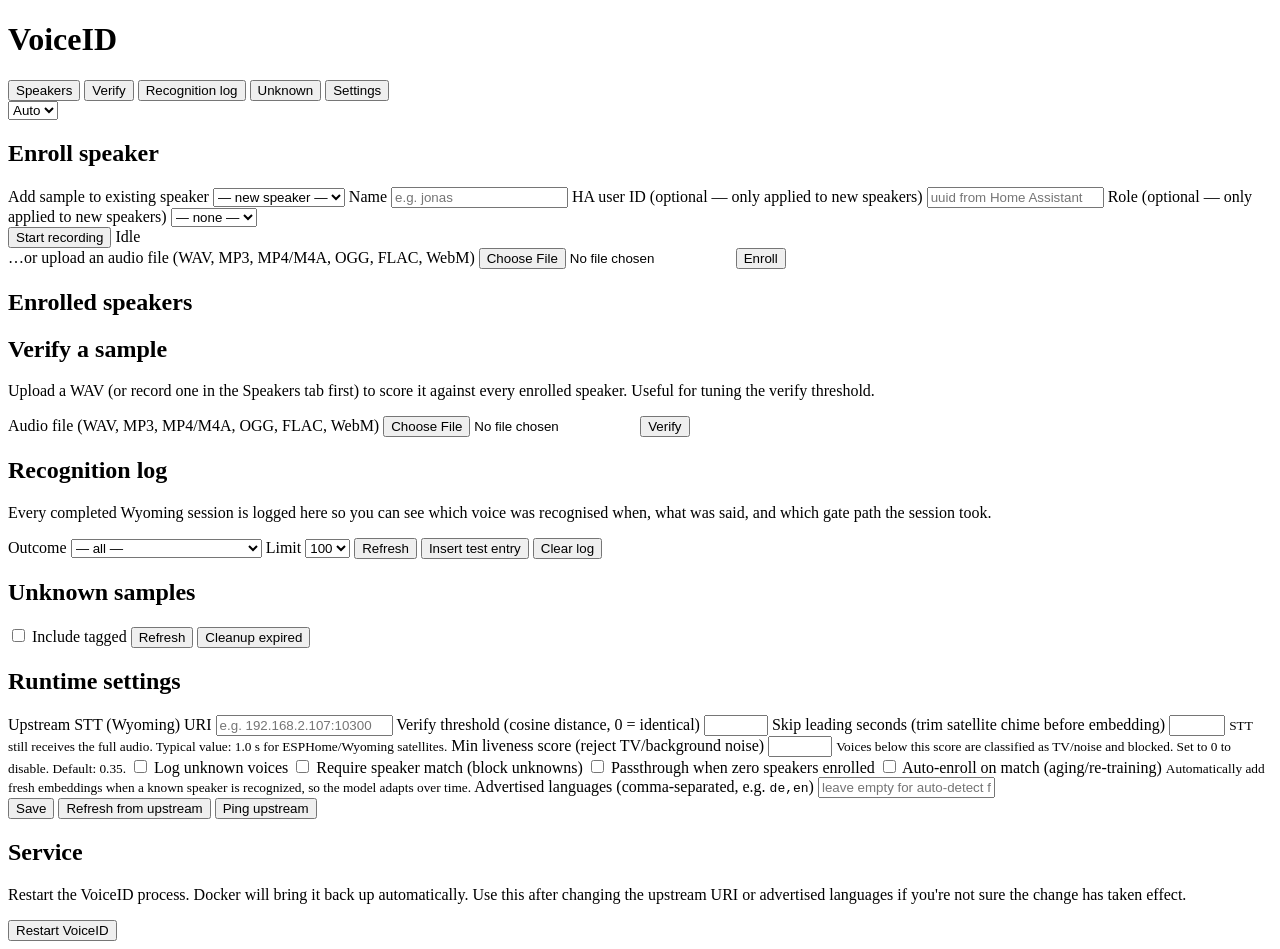
==== voiceid/ui/static/index.html @ ced76703 "VoiceID v2: self-hosted Wyoming speaker-recognition proxy for Home Assistant Complete MVP with worki" ====
<!DOCTYPE html>
<html lang="en">
<head>
    <meta charset="UTF-8">
    <meta name="viewport" content="width=device-width, initial-scale=1.0">
    <title>VoiceID</title>
    <link rel="stylesheet" href="/static/style.css">
</head>
<body>
    <header>
        <h1>VoiceID</h1>
        <nav>
            <button data-tab="speakers" class="tab-btn active" data-i18n="nav.speakers">Speakers</button>
            <button data-tab="verify" class="tab-btn" data-i18n="nav.verify">Verify</button>
            <button data-tab="recognition" class="tab-btn" data-i18n="nav.recognition">Recognition log</button>
            <button data-tab="unknown" class="tab-btn" data-i18n="nav.unknown">Unknown</button>
            <button data-tab="settings" class="tab-btn" data-i18n="nav.settings">Settings</button>
        </nav>
        <select id="lang-selector" class="lang-selector">
            <option value="auto">Auto</option>
            <option value="en">EN</option>
            <option value="de">DE</option>
        </select>
        <div id="status" class="status"></div>
    </header>

    <main>
        <!-- Speakers tab -->
        <section id="tab-speakers" class="tab active">
            <div class="card">
                <h2 data-i18n="speakers.enroll_title">Enroll speaker</h2>
                <form id="enroll-form">
                    <label>
                        <span data-i18n="speakers.add_to_existing">Add sample to existing speaker</span>
                        <select id="enroll-existing">
                            <option value="" data-i18n="speakers.new_speaker">— new speaker —</option>
                        </select>
                    </label>
                    <label>
                        <span data-i18n="speakers.name">Name</span>
                        <input type="text" name="name" required data-i18n-ph="speakers.ph_name" placeholder="e.g. jonas">
                    </label>
                    <label>
                        <span data-i18n="speakers.ha_user_id">HA user ID (optional — only applied to new speakers)</span>
                        <input type="text" name="ha_user_id" data-i18n-ph="speakers.ph_ha_id" placeholder="uuid from Home Assistant">
                    </label>
                    <label>
                        <span data-i18n="speakers.role">Role (optional — only applied to new speakers)</span>
                        <select name="role" id="enroll-role">
                            <option value="" data-i18n="speakers.none">— none —</option>
                        </select>
                    </label>
                    <div class="recorder">
                        <button type="button" id="record-btn" data-i18n="speakers.start_recording">Start recording</button>
                        <span id="record-status" data-i18n="speakers.idle">Idle</span>
                        <audio id="record-playback" controls hidden></audio>
                    </div>
                    <label>
                        <span data-i18n="speakers.or_upload">…or upload an audio file (WAV, MP3, MP4/M4A, OGG, FLAC, WebM)</span>
                        <input type="file" id="upload-file" accept="audio/*,.wav,.mp3,.mp4,.m4a,.ogg,.flac,.webm">
                    </label>
                    <button type="submit" data-i18n="speakers.enroll_btn">Enroll</button>
                </form>
                <div id="enroll-feedback"></div>
            </div>

            <div class="card">
                <h2 data-i18n="speakers.enrolled_title">Enrolled speakers</h2>
                <div id="speaker-list" class="list"></div>
            </div>
        </section>

        <!-- Verify tab -->
        <section id="tab-verify" class="tab">
            <div class="card">
                <h2 data-i18n="verify.title">Verify a sample</h2>
                <p class="meta" data-i18n="verify.description">
                    Upload a WAV (or record one in the Speakers tab first) to
                    score it against every enrolled speaker. Useful for tuning
                    the verify threshold.
                </p>
                <form id="verify-form">
                    <label>
                        <span data-i18n="verify.audio_file">Audio file (WAV, MP3, MP4/M4A, OGG, FLAC, WebM)</span>
                        <input type="file" id="verify-file" accept="audio/*,.wav,.mp3,.mp4,.m4a,.ogg,.flac,.webm" required>
                    </label>
                    <button type="submit" data-i18n="verify.btn">Verify</button>
                </form>
                <div id="verify-result"></div>
            </div>
        </section>

        <!-- Recognition log tab -->
        <section id="tab-recognition" class="tab">
            <div class="card">
                <h2 data-i18n="rec.title">Recognition log</h2>
                <p class="meta" data-i18n="rec.description">
                    Every completed Wyoming session is logged here so you
                    can see which voice was recognised when, what was
                    said, and which gate path the session took.
                </p>
                <div class="toolbar">
                    <label>
                        <span data-i18n="rec.outcome_filter">Outcome</span>
                        <select id="rec-filter-outcome">
                            <option value="" data-i18n="rec.all">— all —</option>
                            <option value="match" data-i18n="outcome.match">Match</option>
                            <option value="unknown-forwarded" data-i18n="outcome.unknown-forwarded">Unknown (forwarded)</option>
                            <option value="blocked-no-match" data-i18n="outcome.blocked-no-match">Blocked — no match</option>
                            <option value="blocked-no-speakers" data-i18n="outcome.blocked-no-speakers">Blocked — no speakers</option>
                            <option value="blocked-embed-failed" data-i18n="outcome.blocked-embed-failed">Blocked — embed failed</option>
                            <option value="blocked-tv-noise" data-i18n="outcome.blocked-tv-noise">Blocked — TV/noise</option>
                            <option value="passthrough-short" data-i18n="outcome.passthrough-short">Passthrough — short</option>
                            <option value="passthrough-no-speakers" data-i18n="outcome.passthrough-no-speakers">Passthrough — no speakers</option>
                            <option value="empty" data-i18n="outcome.empty">Empty</option>
                        </select>
                    </label>
                    <label>
                        <span data-i18n="rec.limit">Limit</span>
                        <select id="rec-filter-limit">
                            <option value="50">50</option>
                            <option value="100" selected>100</option>
                            <option value="250">250</option>
                            <option value="500">500</option>
                        </select>
                    </label>
                    <button id="refresh-rec" data-i18n="rec.refresh">Refresh</button>
                    <button id="test-rec" class="secondary" data-i18n="rec.insert_test">Insert test entry</button>
                    <button id="clear-rec" class="danger" data-i18n="rec.clear_log">Clear log</button>
                </div>
                <div id="rec-stats" class="meta"></div>
                <div id="rec-list" class="list"></div>
            </div>
        </section>

        <!-- Unknown tab -->
        <section id="tab-unknown" class="tab">
            <div class="card">
                <h2 data-i18n="unknown.title">Unknown samples</h2>
                <div class="toolbar">
                    <label><input type="checkbox" id="include-tagged"> <span data-i18n="unknown.include_tagged">Include tagged</span></label>
                    <button id="refresh-unknown" data-i18n="unknown.refresh">Refresh</button>
                    <button id="cleanup-unknown" data-i18n="unknown.cleanup">Cleanup expired</button>
                </div>
                <div id="unknown-list" class="list"></div>
            </div>
        </section>

        <!-- Settings tab -->
        <section id="tab-settings" class="tab">
            <div class="card">
                <h2 data-i18n="settings.title">Runtime settings</h2>
                <form id="settings-form">
                    <label>
                        <span data-i18n="settings.upstream_uri">Upstream STT (Wyoming) URI</span>
                        <input type="text" name="upstream_uri" data-i18n-ph="settings.ph_upstream" placeholder="e.g. 192.168.2.107:10300">
                        <small id="upstream-hint" class="meta"></small>
                    </label>
                    <label>
                        <span data-i18n="settings.threshold">Verify threshold (cosine distance, 0 = identical)</span>
                        <input type="number" step="0.01" min="0" max="2" name="verify_threshold">
                    </label>
                    <label>
                        <span data-i18n="settings.skip_leading">Skip leading seconds (trim satellite chime before embedding)</span>
                        <input type="number" step="0.1" min="0" max="5" name="skip_leading_seconds">
                        <small class="meta" data-i18n="settings.skip_hint">STT still receives the full audio. Typical value: 1.0 s for ESPHome/Wyoming satellites.</small>
                    </label>
                    <label>
                        <span data-i18n="settings.min_liveness">Min liveness score (reject TV/background noise)</span>
                        <input type="number" step="0.01" min="0" max="1" name="min_liveness_score">
                        <small class="meta" data-i18n="settings.min_liveness_hint">Voices below this score are classified as TV/noise and blocked. Set to 0 to disable. Default: 0.35.</small>
                    </label>
                    <label class="switch">
                        <input type="checkbox" name="unknown_logging">
                        <span data-i18n="settings.unknown_logging">Log unknown voices</span>
                    </label>
                    <label class="switch">
                        <input type="checkbox" name="require_speaker_match">
                        <span data-i18n="settings.require_match">Require speaker match (block unknowns)</span>
                    </label>
                    <label class="switch">
                        <input type="checkbox" name="passthrough_when_no_speakers">
                        <span data-i18n="settings.passthrough_empty">Passthrough when zero speakers enrolled</span>
                    </label>
                    <label class="switch">
                        <input type="checkbox" name="auto_enroll">
                        <span data-i18n="settings.auto_enroll">Auto-enroll on match (aging/re-training)</span>
                        <small class="meta" data-i18n="settings.auto_enroll_hint">Automatically add fresh embeddings when a known speaker is recognized, so the model adapts over time.</small>
                    </label>
                    <label>
                        <span data-i18n="settings.languages">Advertised languages (comma-separated, e.g. <code>de,en</code>)</span>
                        <input type="text" name="advertised_languages" data-i18n-ph="settings.ph_languages" placeholder="leave empty for auto-detect from upstream">
                        <small id="lang-hint" class="meta"></small>
                    </label>
                    <div class="row">
                        <button type="submit" data-i18n="settings.save">Save</button>
                        <button type="button" id="refresh-langs-btn" data-i18n="settings.refresh_langs">Refresh from upstream</button>
                        <button type="button" id="ping-upstream-btn" class="secondary" data-i18n="settings.ping">Ping upstream</button>
                    </div>
                </form>
                <div id="settings-info"></div>
                <div id="ping-result" class="meta"></div>
            </div>

            <div class="card">
                <h2 data-i18n="service.title">Service</h2>
                <p class="meta" data-i18n="service.description">
                    Restart the VoiceID process. Docker will bring it back up
                    automatically. Use this after changing the upstream URI or
                    advertised languages if you're not sure the change has
                    taken effect.
                </p>
                <button type="button" id="restart-btn" class="danger" data-i18n="service.restart_btn">Restart VoiceID</button>
                <div id="restart-feedback" class="meta"></div>
            </div>
        </section>
    </main>

    <script src="/static/i18n.js"></script>
    <script src="/static/app.js"></script>
</body>
</html>
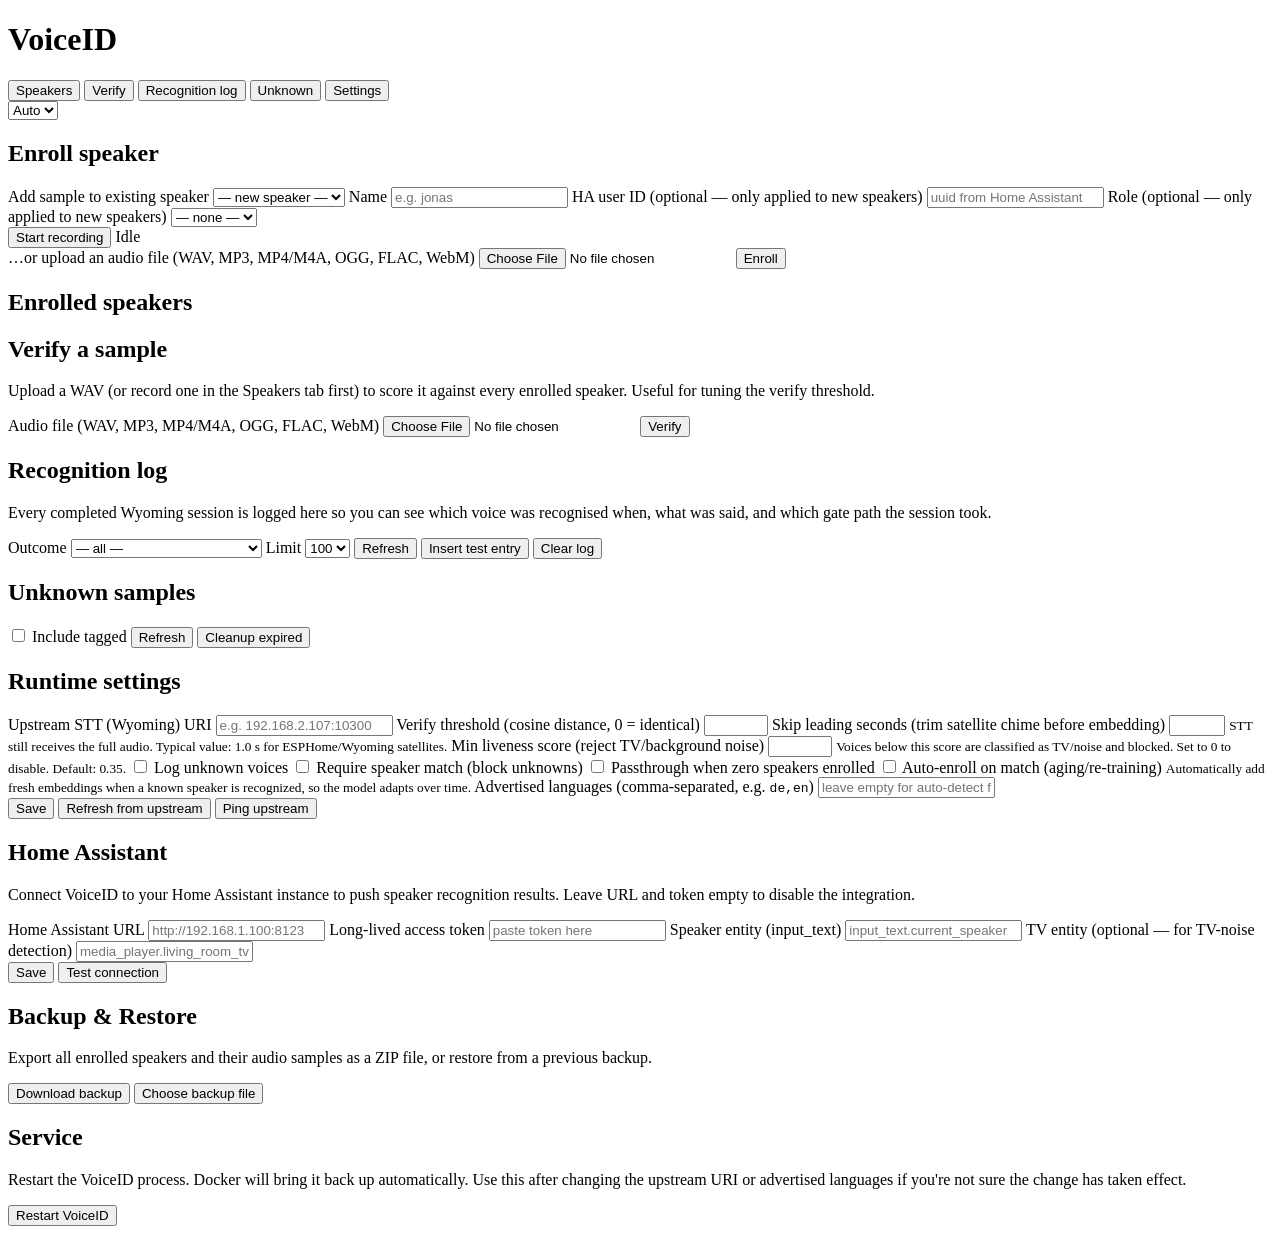
==== commit cc5eb77d: "Move HA settings to UI, drop .env dependency, add speaker backup/restore - HA integration (URL, toke" ====
--- a/voiceid/ui/static/index.html
+++ b/voiceid/ui/static/index.html
@@ -203,6 +203,68 @@
             </div>
 
             <div class="card">
+                <h2 data-i18n="ha.title">Home Assistant</h2>
+                <p class="meta" data-i18n="ha.description">
+                    Connect VoiceID to your Home Assistant instance to push
+                    speaker recognition results. Leave URL and token empty
+                    to disable the integration.
+                </p>
+                <form id="ha-settings-form">
+                    <label>
+                        <span data-i18n="ha.url">Home Assistant URL</span>
+                        <input type="url" name="ha_url" data-i18n-ph="ha.ph_url" placeholder="http://192.168.1.100:8123">
+                    </label>
+                    <label>
+                        <span data-i18n="ha.token">Long-lived access token</span>
+                        <input type="password" name="ha_token" data-i18n-ph="ha.ph_token" placeholder="paste token here" autocomplete="off">
+                        <small id="ha-token-hint" class="meta"></small>
+                    </label>
+                    <label>
+                        <span data-i18n="ha.input_entity">Speaker entity (input_text)</span>
+                        <input type="text" name="ha_input_text_entity" data-i18n-ph="ha.ph_entity" placeholder="input_text.current_speaker">
+                    </label>
+                    <label>
+                        <span data-i18n="ha.tv_entity">TV entity (optional — for TV-noise detection)</span>
+                        <input type="text" name="ha_tv_entity" data-i18n-ph="ha.ph_tv" placeholder="media_player.living_room_tv">
+                    </label>
+                    <div class="row">
+                        <button type="submit" data-i18n="ha.save">Save</button>
+                        <button type="button" id="ha-test-btn" class="secondary" data-i18n="ha.test">Test connection</button>
+                    </div>
+                </form>
+                <div id="ha-feedback" class="meta"></div>
+            </div>
+
+            <div class="card">
+                <h2 data-i18n="backup.title">Backup &amp; Restore</h2>
+                <p class="meta" data-i18n="backup.description">
+                    Export all enrolled speakers and their audio samples as a
+                    ZIP file, or restore from a previous backup.
+                </p>
+                <div class="row">
+                    <button type="button" id="backup-export-btn" data-i18n="backup.export">Download backup</button>
+                    <label class="file-upload secondary">
+                        <input type="file" id="backup-file" accept=".zip" hidden>
+                        <button type="button" id="backup-pick-btn" class="secondary" data-i18n="backup.pick_file">Choose backup file</button>
+                    </label>
+                </div>
+                <div id="backup-restore-panel" hidden>
+                    <p id="backup-file-name" class="meta"></p>
+                    <div class="row">
+                        <label>
+                            <span data-i18n="backup.mode">Restore mode</span>
+                            <select id="backup-mode">
+                                <option value="merge" data-i18n="backup.mode_merge">Merge (keep existing)</option>
+                                <option value="replace" data-i18n="backup.mode_replace">Replace (delete all first)</option>
+                            </select>
+                        </label>
+                        <button type="button" id="backup-restore-btn" class="danger" data-i18n="backup.restore">Restore</button>
+                    </div>
+                </div>
+                <div id="backup-feedback" class="meta"></div>
+            </div>
+
+            <div class="card">
                 <h2 data-i18n="service.title">Service</h2>
                 <p class="meta" data-i18n="service.description">
                     Restart the VoiceID process. Docker will bring it back up
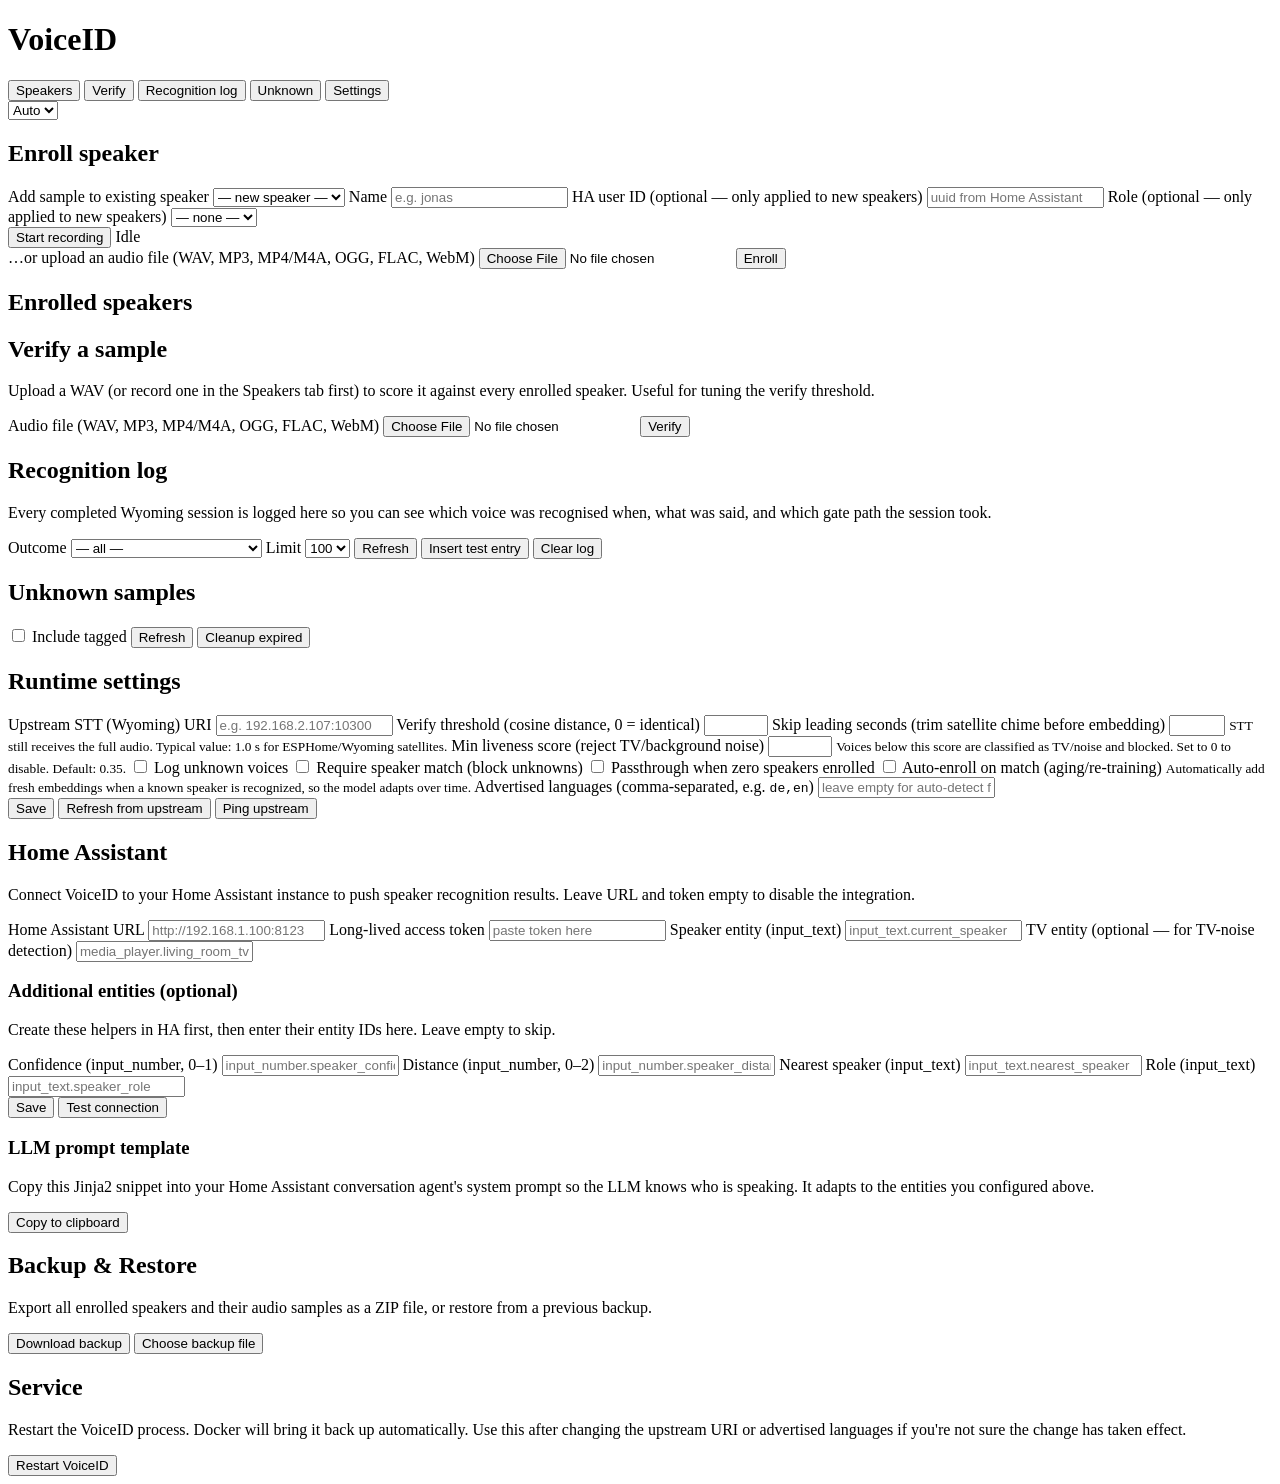
==== commit 5b98ebd3: "Extend HA integration: push confidence, distance, nearest speaker, role - Extended fire_speaker_even" ====
--- a/voiceid/ui/static/index.html
+++ b/voiceid/ui/static/index.html
@@ -227,12 +227,41 @@
                         <span data-i18n="ha.tv_entity">TV entity (optional — for TV-noise detection)</span>
                         <input type="text" name="ha_tv_entity" data-i18n-ph="ha.ph_tv" placeholder="media_player.living_room_tv">
                     </label>
+                    <h3 data-i18n="ha.extra_entities">Additional entities (optional)</h3>
+                    <p class="meta" data-i18n="ha.extra_hint">Create these helpers in HA first, then enter their entity IDs here. Leave empty to skip.</p>
+                    <label>
+                        <span data-i18n="ha.confidence_entity">Confidence (input_number, 0–1)</span>
+                        <input type="text" name="ha_confidence_entity" data-i18n-ph="ha.ph_confidence" placeholder="input_number.speaker_confidence">
+                    </label>
+                    <label>
+                        <span data-i18n="ha.distance_entity">Distance (input_number, 0–2)</span>
+                        <input type="text" name="ha_distance_entity" data-i18n-ph="ha.ph_distance" placeholder="input_number.speaker_distance">
+                    </label>
+                    <label>
+                        <span data-i18n="ha.nearest_entity">Nearest speaker (input_text)</span>
+                        <input type="text" name="ha_nearest_entity" data-i18n-ph="ha.ph_nearest" placeholder="input_text.nearest_speaker">
+                    </label>
+                    <label>
+                        <span data-i18n="ha.role_entity">Role (input_text)</span>
+                        <input type="text" name="ha_role_entity" data-i18n-ph="ha.ph_role" placeholder="input_text.speaker_role">
+                    </label>
                     <div class="row">
                         <button type="submit" data-i18n="ha.save">Save</button>
                         <button type="button" id="ha-test-btn" class="secondary" data-i18n="ha.test">Test connection</button>
                     </div>
                 </form>
                 <div id="ha-feedback" class="meta"></div>
+                <div id="ha-template-preview">
+                    <h3 data-i18n="ha.template_title">LLM prompt template</h3>
+                    <p class="meta" data-i18n="ha.template_hint">
+                        Copy this Jinja2 snippet into your Home Assistant conversation
+                        agent's system prompt so the LLM knows who is speaking.
+                        It adapts to the entities you configured above.
+                    </p>
+                    <pre><code id="ha-template-code"></code></pre>
+                    <button type="button" id="ha-copy-template" class="secondary" data-i18n="ha.copy_template">Copy to clipboard</button>
+                    <span id="ha-copy-feedback"></span>
+                </div>
             </div>
 
             <div class="card">
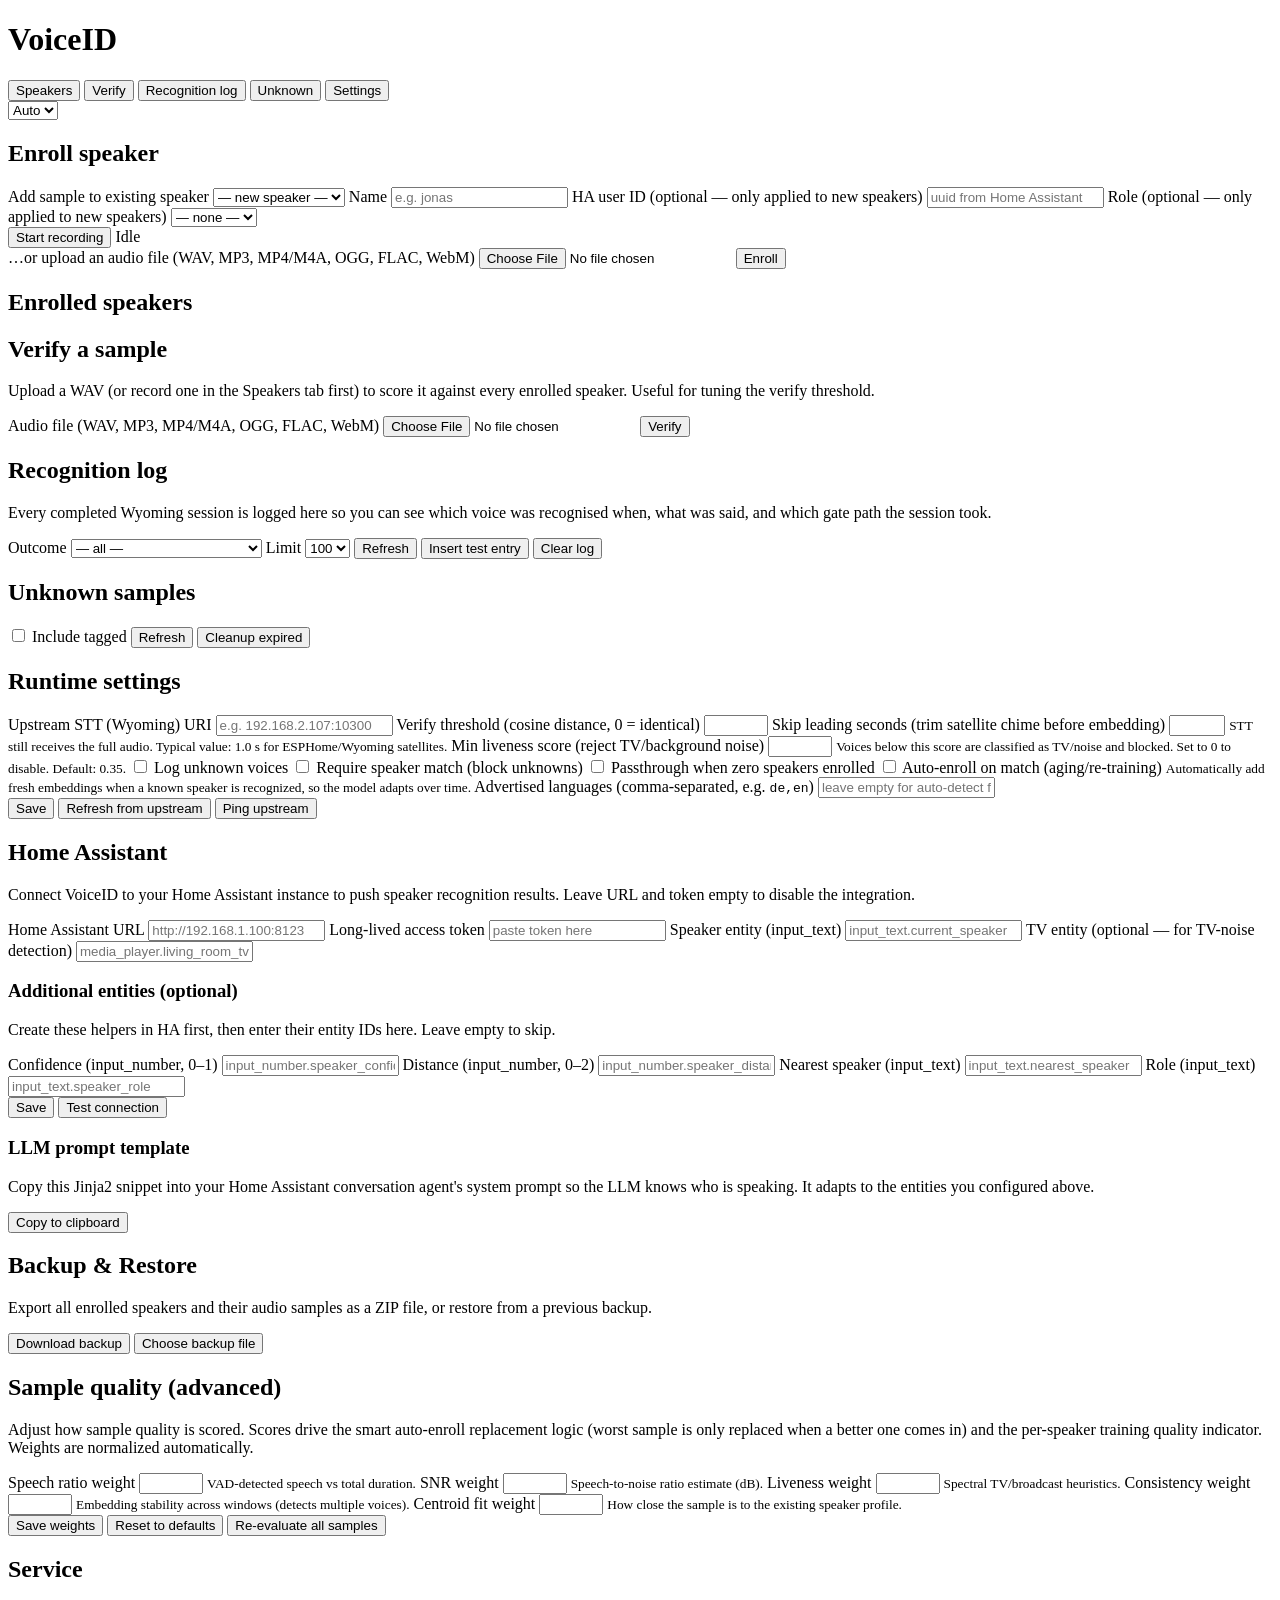
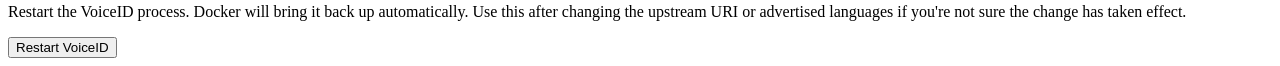
==== commit b677c5cd: "Add sample quality scoring, smart auto-enroll, satellite tagging Composite quality score (0-1) per s" ====
--- a/voiceid/ui/static/index.html
+++ b/voiceid/ui/static/index.html
@@ -294,6 +294,50 @@
             </div>
 
             <div class="card">
+                <h2 data-i18n="quality.title">Sample quality (advanced)</h2>
+                <p class="meta" data-i18n="quality.description">
+                    Adjust how sample quality is scored. Scores drive the smart
+                    auto-enroll replacement logic (worst sample is only replaced
+                    when a better one comes in) and the per-speaker training
+                    quality indicator. Weights are normalized automatically.
+                </p>
+                <form id="quality-form">
+                    <label>
+                        <span data-i18n="quality.w_speech_ratio">Speech ratio weight</span>
+                        <input type="number" step="0.05" min="0" max="1" name="speech_ratio">
+                        <small class="meta" data-i18n="quality.w_speech_ratio_hint">VAD-detected speech vs total duration.</small>
+                    </label>
+                    <label>
+                        <span data-i18n="quality.w_snr">SNR weight</span>
+                        <input type="number" step="0.05" min="0" max="1" name="snr">
+                        <small class="meta" data-i18n="quality.w_snr_hint">Speech-to-noise ratio estimate (dB).</small>
+                    </label>
+                    <label>
+                        <span data-i18n="quality.w_liveness">Liveness weight</span>
+                        <input type="number" step="0.05" min="0" max="1" name="liveness">
+                        <small class="meta" data-i18n="quality.w_liveness_hint">Spectral TV/broadcast heuristics.</small>
+                    </label>
+                    <label>
+                        <span data-i18n="quality.w_consistency">Consistency weight</span>
+                        <input type="number" step="0.05" min="0" max="1" name="consistency">
+                        <small class="meta" data-i18n="quality.w_consistency_hint">Embedding stability across windows (detects multiple voices).</small>
+                    </label>
+                    <label>
+                        <span data-i18n="quality.w_centroid_distance">Centroid fit weight</span>
+                        <input type="number" step="0.05" min="0" max="1" name="centroid_distance">
+                        <small class="meta" data-i18n="quality.w_centroid_distance_hint">How close the sample is to the existing speaker profile.</small>
+                    </label>
+                    <div id="quality-weights-info" class="meta"></div>
+                    <div class="row">
+                        <button type="submit" data-i18n="quality.save">Save weights</button>
+                        <button type="button" id="quality-reset-btn" class="secondary" data-i18n="quality.reset">Reset to defaults</button>
+                        <button type="button" id="quality-rescore-btn" class="secondary" data-i18n="quality.rescore_all">Re-evaluate all samples</button>
+                    </div>
+                </form>
+                <div id="quality-feedback" class="meta"></div>
+            </div>
+
+            <div class="card">
                 <h2 data-i18n="service.title">Service</h2>
                 <p class="meta" data-i18n="service.description">
                     Restart the VoiceID process. Docker will bring it back up
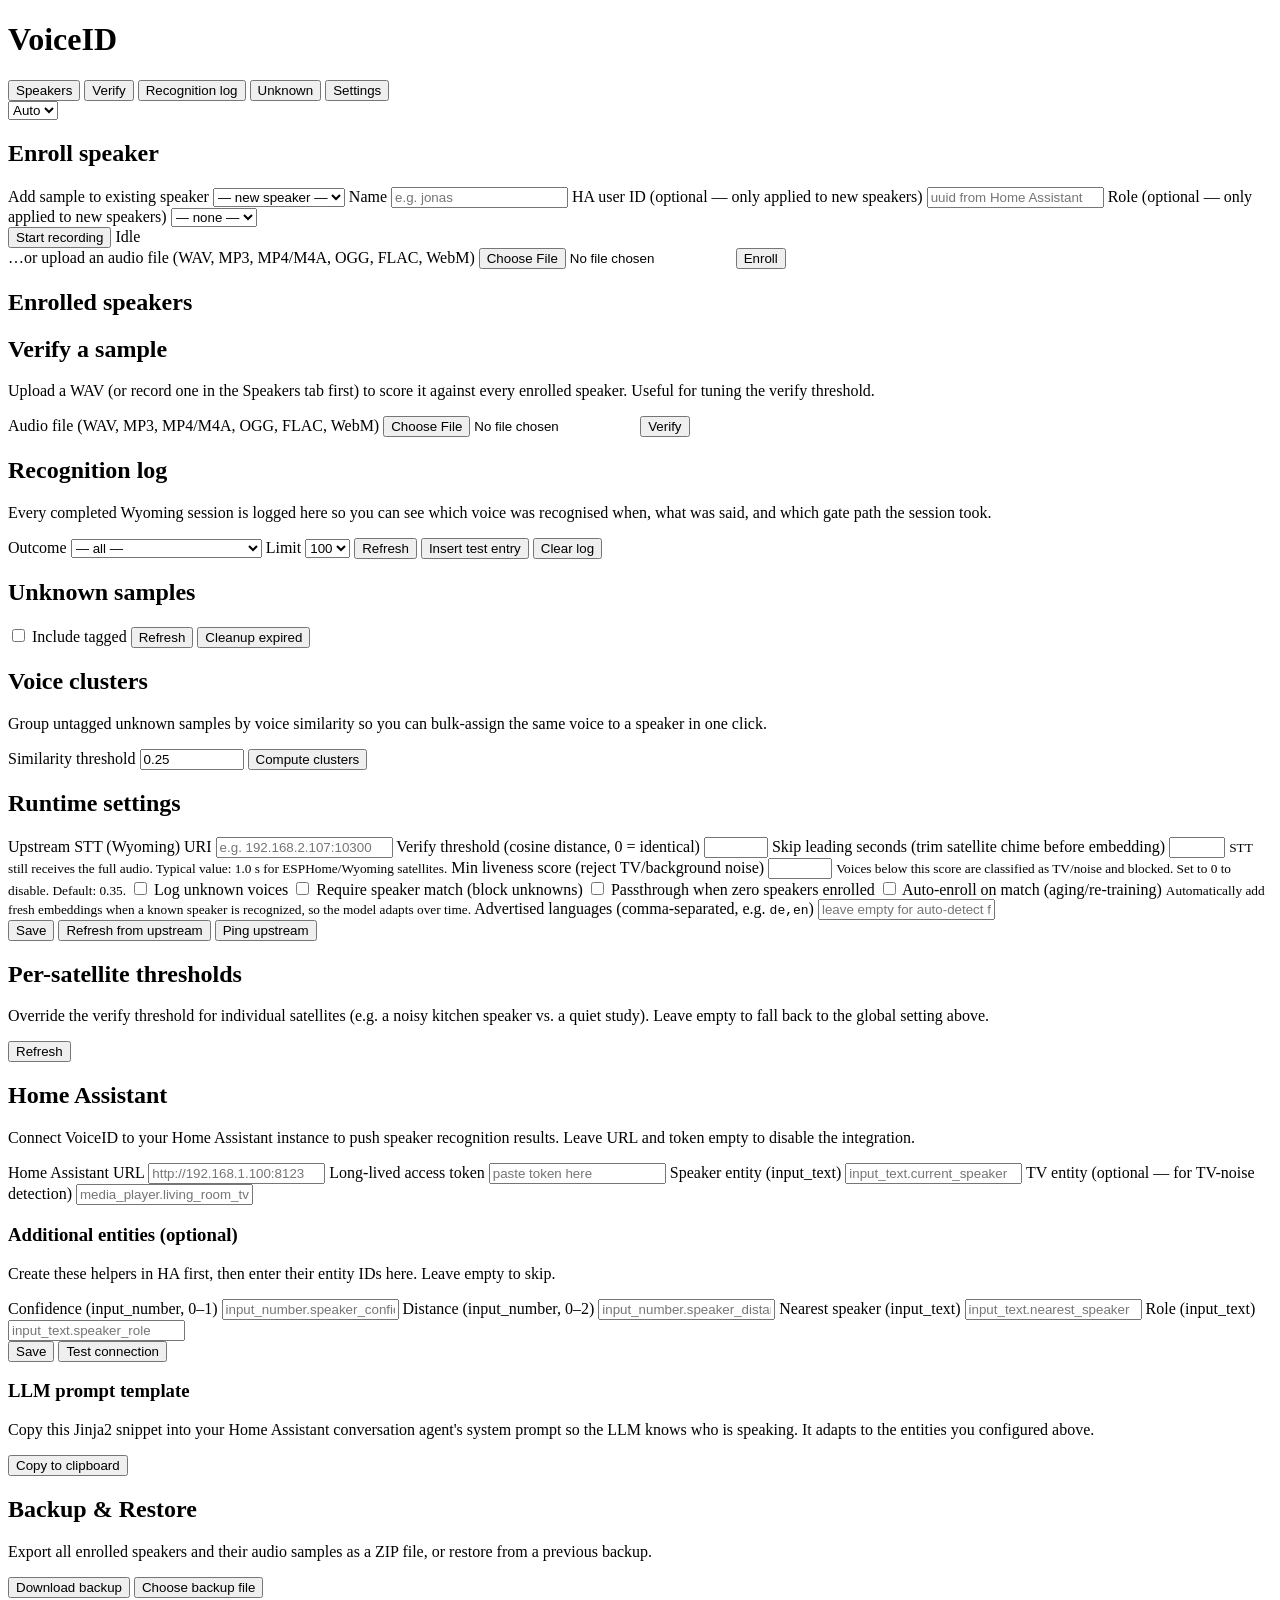
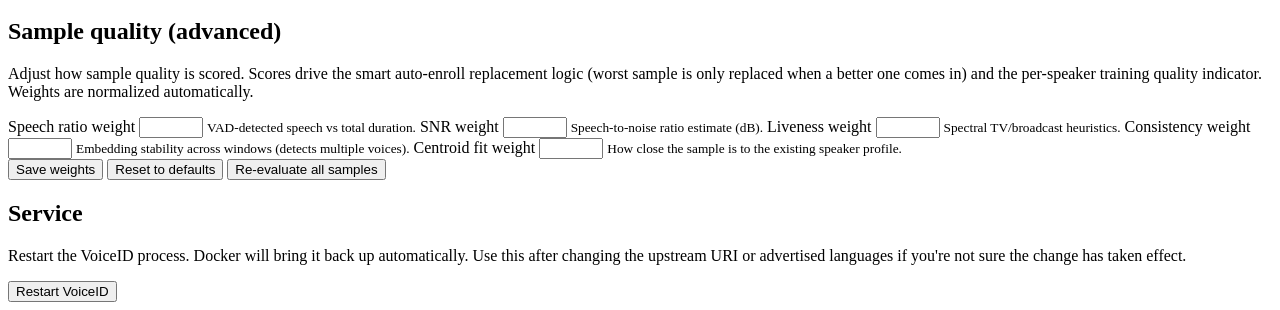
==== commit b47fa8bc: "Add per-satellite thresholds and unknown-voice clustering Extends the proxy with three related upgra" ====
--- a/voiceid/ui/static/index.html
+++ b/voiceid/ui/static/index.html
@@ -144,6 +144,23 @@
                 </div>
                 <div id="unknown-list" class="list"></div>
             </div>
+
+            <div class="card">
+                <h2 data-i18n="cluster.title">Voice clusters</h2>
+                <p class="meta" data-i18n="cluster.description">
+                    Group untagged unknown samples by voice similarity so you can
+                    bulk-assign the same voice to a speaker in one click.
+                </p>
+                <div class="toolbar">
+                    <label style="flex-direction:row; align-items:center; gap:0.4rem">
+                        <span data-i18n="cluster.threshold">Similarity threshold</span>
+                        <input type="number" id="cluster-threshold" step="0.01" min="0" max="1" value="0.25" style="width:6rem">
+                    </label>
+                    <button id="cluster-refresh" class="secondary" data-i18n="cluster.refresh">Compute clusters</button>
+                </div>
+                <div id="cluster-list" class="list"></div>
+                <div id="cluster-feedback" class="feedback"></div>
+            </div>
         </section>
 
         <!-- Settings tab -->
@@ -200,6 +217,20 @@
                 </form>
                 <div id="settings-info"></div>
                 <div id="ping-result" class="meta"></div>
+            </div>
+
+            <div class="card">
+                <h2 data-i18n="sat_threshold.title">Per-satellite thresholds</h2>
+                <p class="meta" data-i18n="sat_threshold.description">
+                    Override the verify threshold for individual satellites
+                    (e.g. a noisy kitchen speaker vs. a quiet study). Leave
+                    empty to fall back to the global setting above.
+                </p>
+                <div id="sat-threshold-list" class="list"></div>
+                <div class="row" style="margin-top:0.5rem">
+                    <button type="button" id="sat-threshold-refresh" class="secondary" data-i18n="sat_threshold.refresh">Refresh</button>
+                </div>
+                <div id="sat-threshold-feedback" class="feedback"></div>
             </div>
 
             <div class="card">
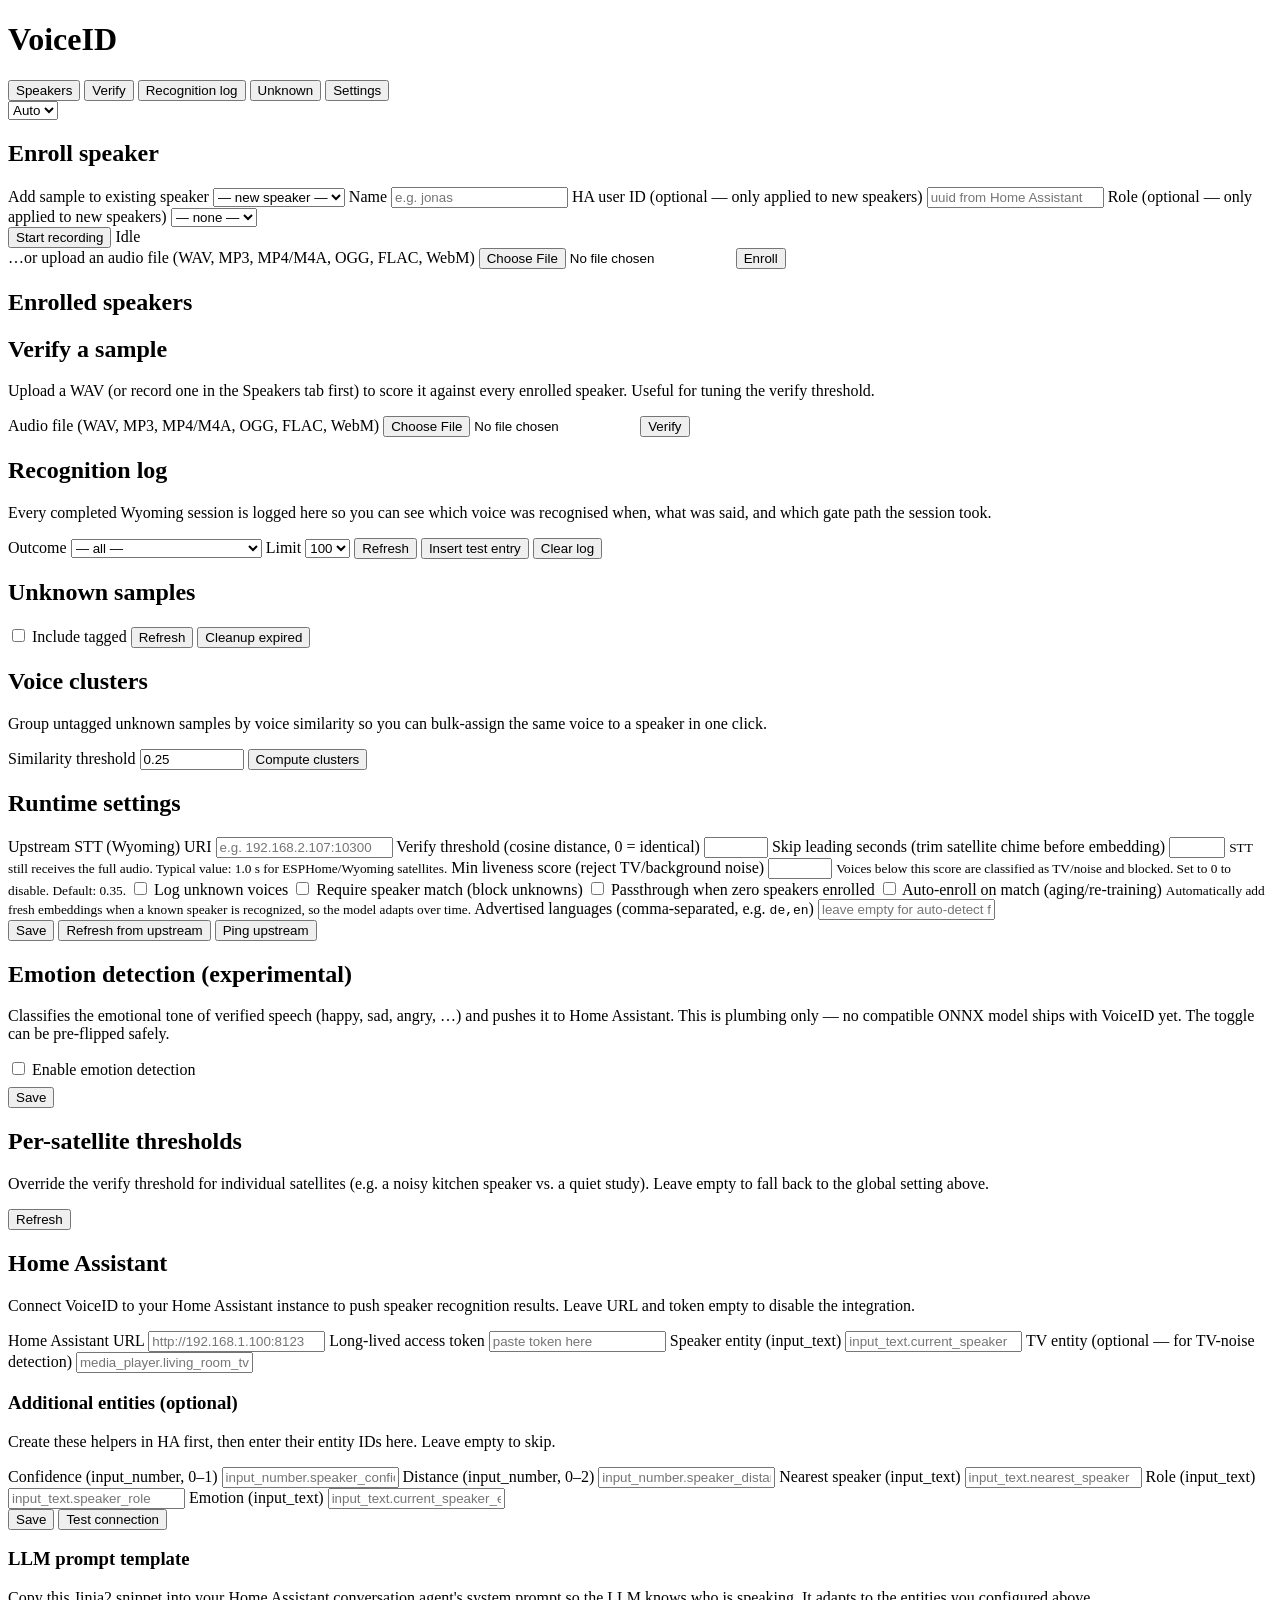
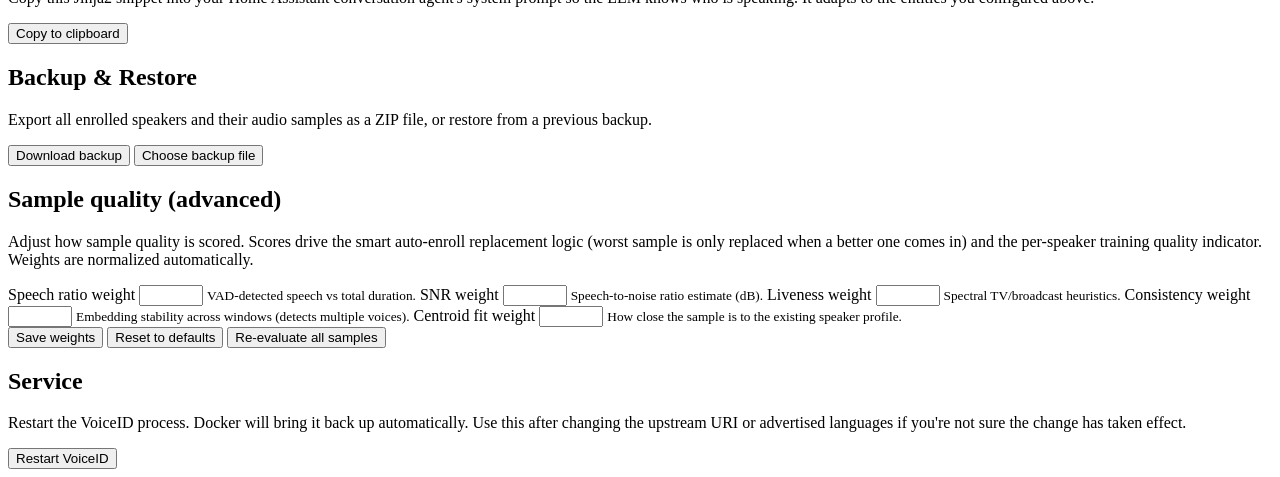
==== commit 055beae5: "Add emotion UI: settings toggle, recognition-log chip, HA entity wiring Completes the emotion-detect" ====
--- a/voiceid/ui/static/index.html
+++ b/voiceid/ui/static/index.html
@@ -4,7 +4,10 @@
     <meta charset="UTF-8">
     <meta name="viewport" content="width=device-width, initial-scale=1.0">
     <title>VoiceID</title>
-    <link rel="stylesheet" href="/static/style.css">
+    <link rel="stylesheet" href="static/style.css">
+    <!-- API_BASE is rewritten by the server when running under Home
+         Assistant ingress; stays empty for direct port access. -->
+    <script>window.API_BASE = "__API_BASE__";</script>
 </head>
 <body>
     <header>
@@ -220,6 +223,27 @@
             </div>
 
             <div class="card">
+                <h2 data-i18n="emotion.title">Emotion detection (experimental)</h2>
+                <p class="meta" data-i18n="emotion.description">
+                    Classifies the emotional tone of verified speech (happy,
+                    sad, angry, …) and pushes it to Home Assistant. This is
+                    plumbing only — no compatible ONNX model ships with
+                    VoiceID yet. The toggle can be pre-flipped safely.
+                </p>
+                <form id="emotion-form">
+                    <label class="inline">
+                        <input type="checkbox" name="enable_emotion">
+                        <span data-i18n="emotion.enable">Enable emotion detection</span>
+                    </label>
+                    <div id="emotion-status" class="meta"></div>
+                    <div class="row" style="margin-top:0.5rem">
+                        <button type="submit" data-i18n="generic.save">Save</button>
+                    </div>
+                </form>
+                <div id="emotion-feedback" class="feedback"></div>
+            </div>
+
+            <div class="card">
                 <h2 data-i18n="sat_threshold.title">Per-satellite thresholds</h2>
                 <p class="meta" data-i18n="sat_threshold.description">
                     Override the verify threshold for individual satellites
@@ -275,6 +299,10 @@
                     <label>
                         <span data-i18n="ha.role_entity">Role (input_text)</span>
                         <input type="text" name="ha_role_entity" data-i18n-ph="ha.ph_role" placeholder="input_text.speaker_role">
+                    </label>
+                    <label>
+                        <span data-i18n="ha.emotion_entity">Emotion (input_text)</span>
+                        <input type="text" name="ha_emotion_entity" data-i18n-ph="ha.ph_emotion" placeholder="input_text.current_speaker_emotion">
                     </label>
                     <div class="row">
                         <button type="submit" data-i18n="ha.save">Save</button>
@@ -382,7 +410,7 @@
         </section>
     </main>
 
-    <script src="/static/i18n.js"></script>
-    <script src="/static/app.js"></script>
+    <script src="static/i18n.js"></script>
+    <script src="static/app.js"></script>
 </body>
 </html>
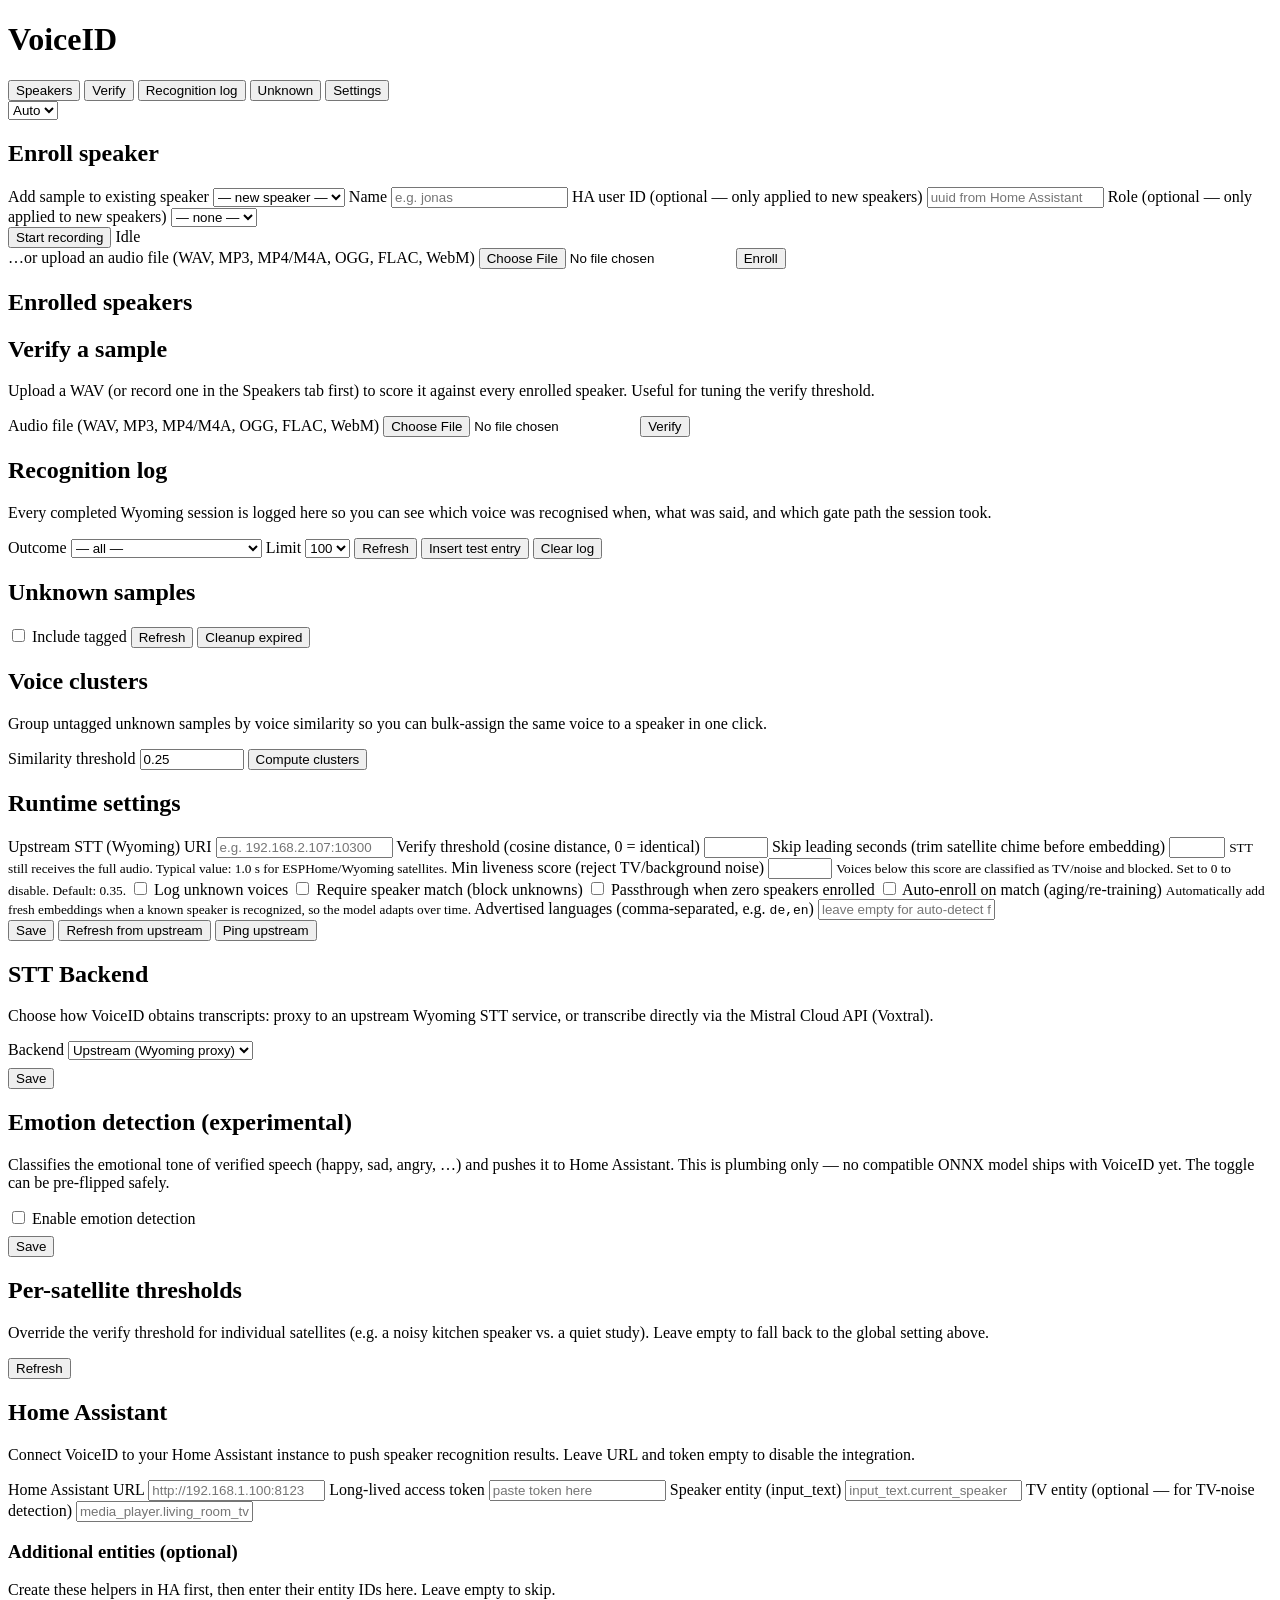
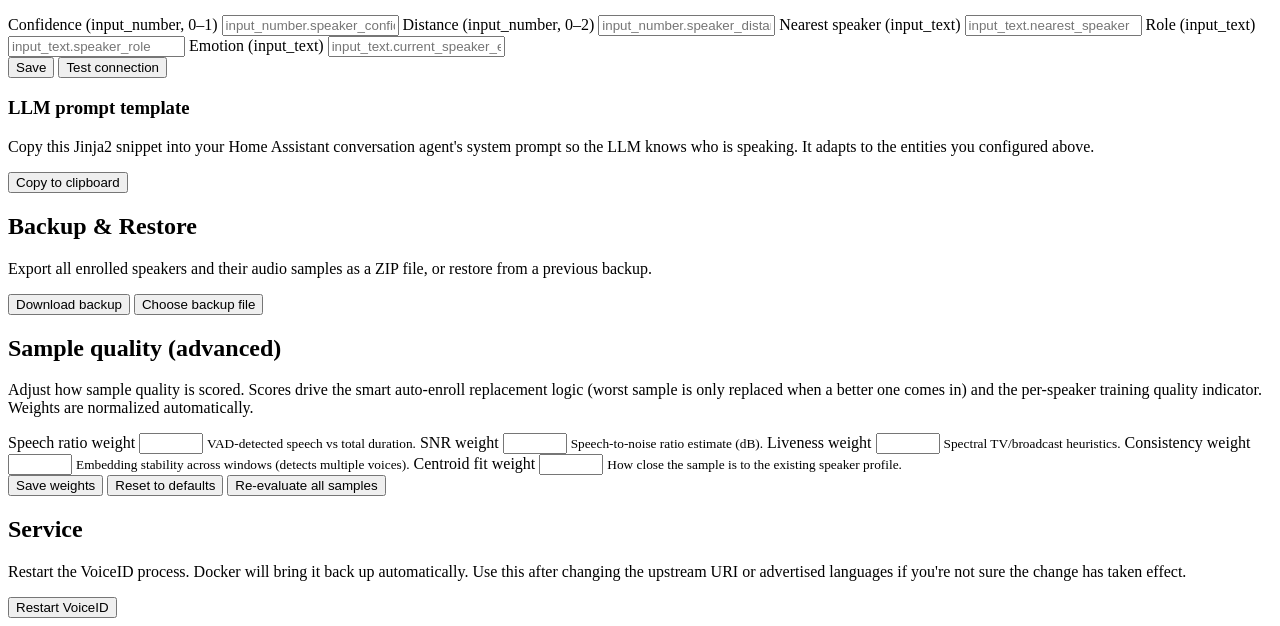
==== commit 423a1191: "Add Voxtral (Mistral Cloud) as alternative STT backend VoiceID can now obtain transcripts in two way" ====
--- a/voiceid/ui/static/index.html
+++ b/voiceid/ui/static/index.html
@@ -223,6 +223,39 @@
             </div>
 
             <div class="card">
+                <h2 data-i18n="stt.title">STT Backend</h2>
+                <p class="meta" data-i18n="stt.description">
+                    Choose how VoiceID obtains transcripts: proxy to an
+                    upstream Wyoming STT service, or transcribe directly
+                    via the Mistral Cloud API (Voxtral).
+                </p>
+                <form id="stt-form">
+                    <label>
+                        <span data-i18n="stt.backend">Backend</span>
+                        <select name="stt_backend">
+                            <option value="upstream" data-i18n="stt.opt_upstream">Upstream (Wyoming proxy)</option>
+                            <option value="voxtral" data-i18n="stt.opt_voxtral">Voxtral (Mistral Cloud)</option>
+                        </select>
+                    </label>
+                    <div id="stt-voxtral-fields" hidden>
+                        <label>
+                            <span data-i18n="stt.api_key">Mistral API key</span>
+                            <input type="password" name="mistral_api_key" data-i18n-ph="stt.ph_api_key" placeholder="paste key here" autocomplete="off">
+                            <small id="stt-key-hint" class="meta"></small>
+                        </label>
+                        <label>
+                            <span data-i18n="stt.model">Model</span>
+                            <input type="text" name="mistral_model" data-i18n-ph="stt.ph_model" placeholder="voxtral-mini-latest">
+                        </label>
+                    </div>
+                    <div class="row" style="margin-top:0.5rem">
+                        <button type="submit" data-i18n="generic.save">Save</button>
+                    </div>
+                </form>
+                <div id="stt-feedback" class="feedback"></div>
+            </div>
+
+            <div class="card">
                 <h2 data-i18n="emotion.title">Emotion detection (experimental)</h2>
                 <p class="meta" data-i18n="emotion.description">
                     Classifies the emotional tone of verified speech (happy,
